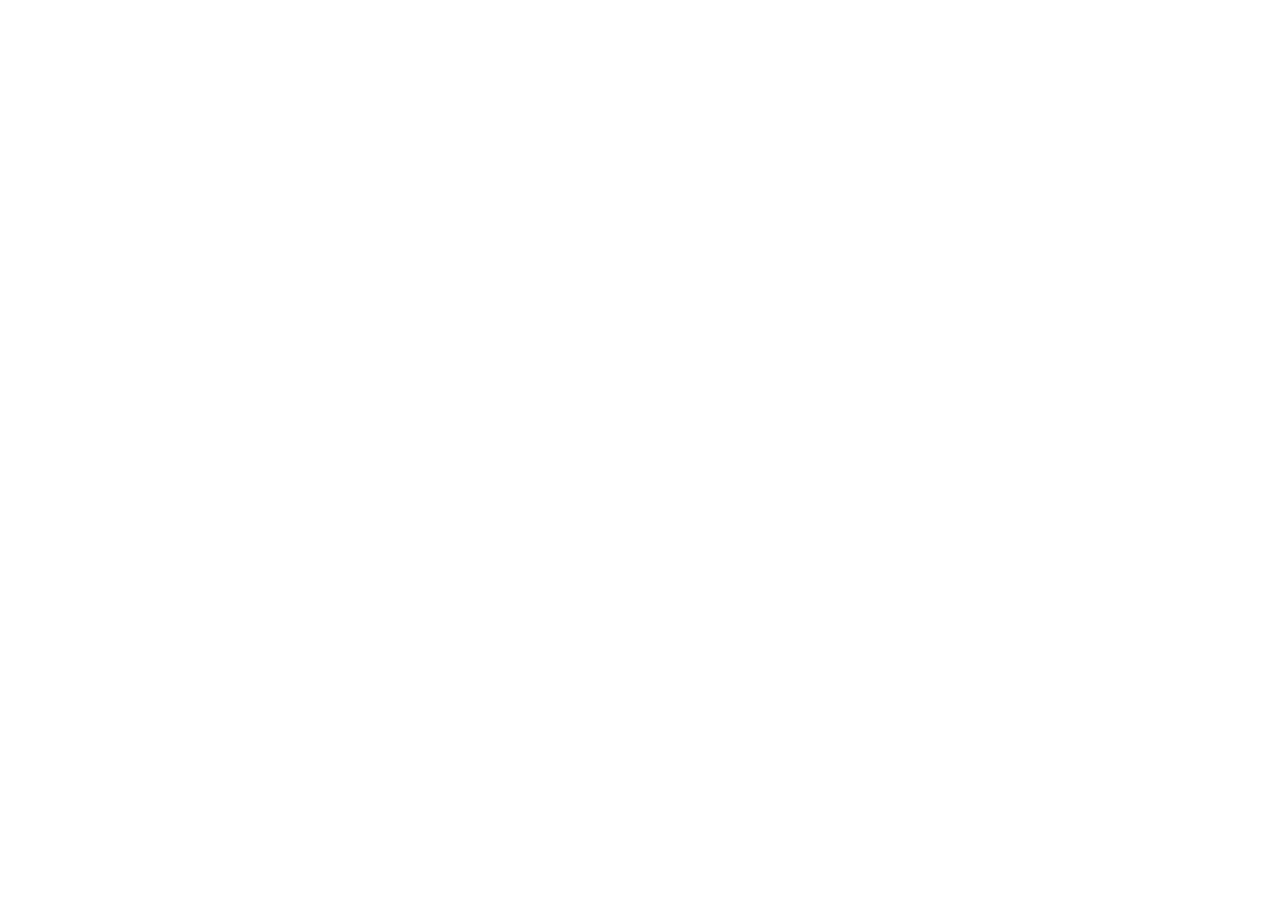
==== index.html @ b49c5dea "first commit" ====
<!DOCTYPE html>
<html>
<head>
  <!--
    If you are serving your web app in a path other than the root, change the
    href value below to reflect the base path you are serving from.

    The path provided below has to start and end with a slash "/" in order for
    it to work correctly.

    For more details:
    * https://developer.mozilla.org/en-US/docs/Web/HTML/Element/base

    This is a placeholder for base href that will be replaced by the value of
    the `--base-href` argument provided to `flutter build`.
  -->
  <base href="/">

  <meta charset="UTF-8">
  <meta content="IE=Edge" http-equiv="X-UA-Compatible">
  <meta name="description" content="A new Flutter project.">

  <!-- iOS meta tags & icons -->
  <meta name="mobile-web-app-capable" content="yes">
  <meta name="apple-mobile-web-app-status-bar-style" content="black">
  <meta name="apple-mobile-web-app-title" content="lucky_draw_app">
  <link rel="apple-touch-icon" href="icons/Icon-192.png">

  <!-- Favicon -->
  <link rel="icon" type="image/png" href="favicon.png"/>

  <title>lucky_draw_app</title>
  <link rel="manifest" href="manifest.json">
</head>
<body>
  <script src="flutter_bootstrap.js" async></script>
</body>
</html>
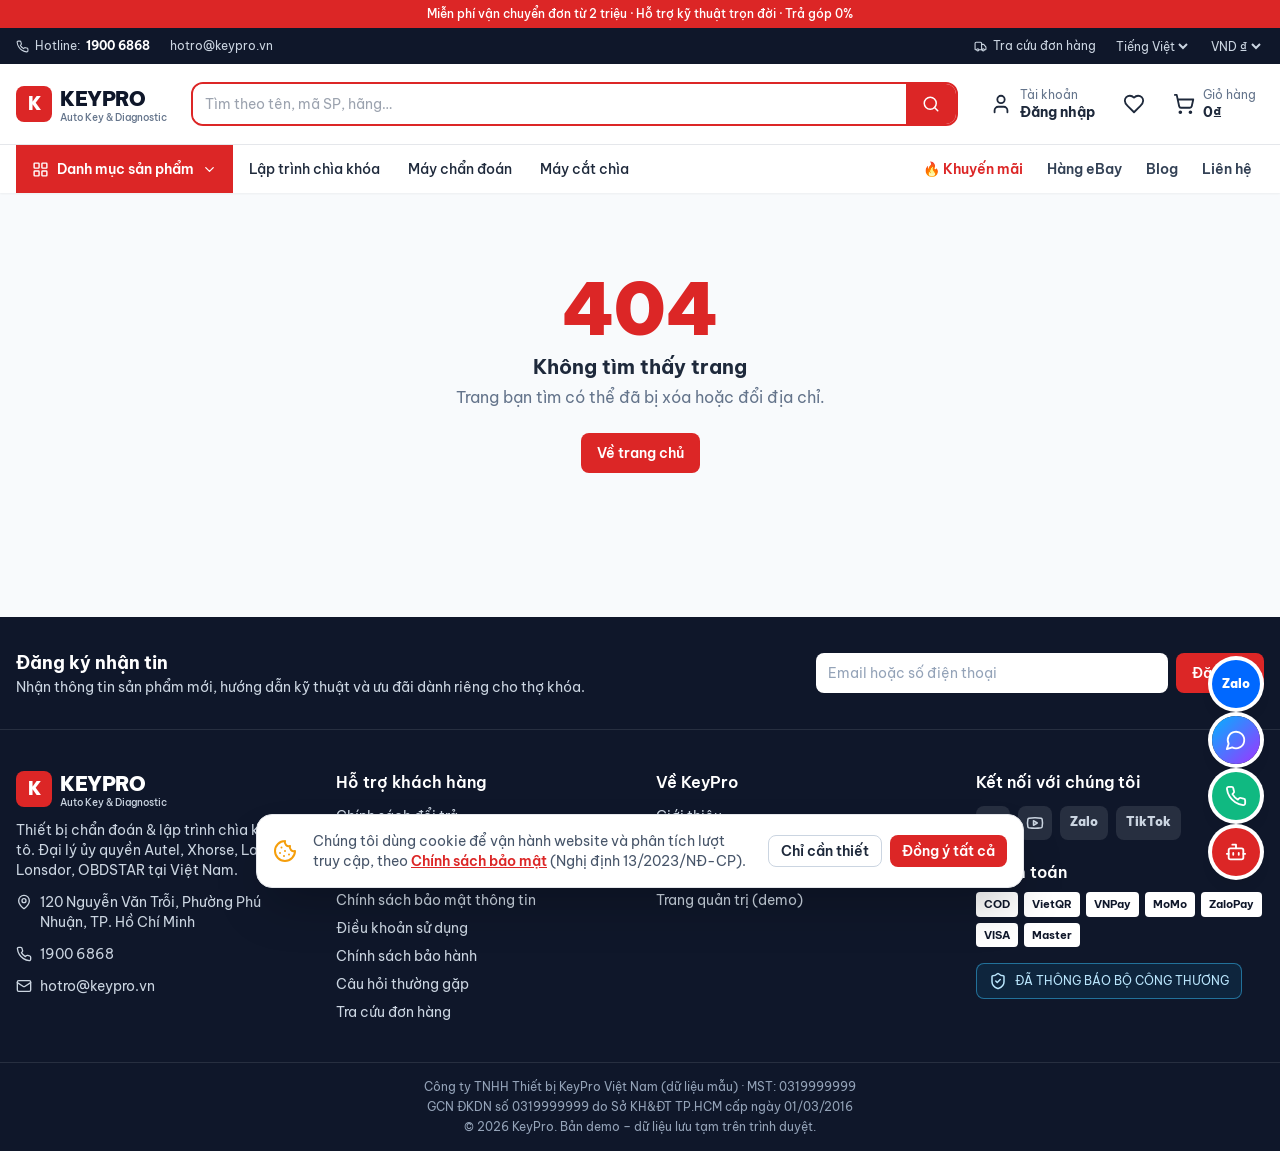
==== commit 76140902: "update web_banhang" ====
--- a/index.html
+++ b/index.html
@@ -1,38 +1,21 @@
-<!DOCTYPE html>
-<html>
-<head>
-  <!--
-    If you are serving your web app in a path other than the root, change the
-    href value below to reflect the base path you are serving from.
-
-    The path provided below has to start and end with a slash "/" in order for
-    it to work correctly.
-
-    For more details:
-    * https://developer.mozilla.org/en-US/docs/Web/HTML/Element/base
-
-    This is a placeholder for base href that will be replaced by the value of
-    the `--base-href` argument provided to `flutter build`.
-  -->
-  <base href="/">
-
-  <meta charset="UTF-8">
-  <meta content="IE=Edge" http-equiv="X-UA-Compatible">
-  <meta name="description" content="A new Flutter project.">
-
-  <!-- iOS meta tags & icons -->
-  <meta name="mobile-web-app-capable" content="yes">
-  <meta name="apple-mobile-web-app-status-bar-style" content="black">
-  <meta name="apple-mobile-web-app-title" content="lucky_draw_app">
-  <link rel="apple-touch-icon" href="icons/Icon-192.png">
-
-  <!-- Favicon -->
-  <link rel="icon" type="image/png" href="favicon.png"/>
-
-  <title>lucky_draw_app</title>
-  <link rel="manifest" href="manifest.json">
-</head>
-<body>
-  <script src="flutter_bootstrap.js" async></script>
-</body>
+<!doctype html>
+<html lang="vi">
+  <head>
+    <meta charset="UTF-8" />
+    <meta name="viewport" content="width=device-width, initial-scale=1.0" />
+    <meta name="description" content="Thiết bị chẩn đoán, lập trình chìa khóa và dụng cụ thợ khóa ô tô chính hãng." />
+    <title>KeyPro – Thiết bị chẩn đoán & lập trình chìa khóa ô tô</title>
+    <link rel="icon" href="data:image/svg+xml,<svg xmlns='http://www.w3.org/2000/svg' viewBox='0 0 32 32'><rect width='32' height='32' rx='7' fill='%23dc2626'/><text x='16' y='22' font-size='16' text-anchor='middle' fill='white' font-family='Arial' font-weight='700'>K</text></svg>" />
+    <link rel="preconnect" href="https://fonts.googleapis.com" />
+    <link rel="preconnect" href="https://fonts.gstatic.com" crossorigin />
+    <link href="https://fonts.googleapis.com/css2?family=Be+Vietnam+Pro:wght@400;500;600;700;800&display=swap" rel="stylesheet" />
+    <script type="module" crossorigin src="/assets/index-BRWxLtbM.js"></script>
+    <link rel="modulepreload" crossorigin href="/assets/react-DovCH_Hv.js">
+    <link rel="modulepreload" crossorigin href="/assets/icons-Br5PAmaJ.js">
+    <link rel="modulepreload" crossorigin href="/assets/charts-57QSIiyo.js">
+    <link rel="stylesheet" crossorigin href="/assets/index-vk_upAeg.css">
+  </head>
+  <body>
+    <div id="root"></div>
+  </body>
 </html>
--- a/assets/index-vk_upAeg.css
+++ b/assets/index-vk_upAeg.css
@@ -0,0 +1 @@
+*,:before,:after{--tw-border-spacing-x: 0;--tw-border-spacing-y: 0;--tw-translate-x: 0;--tw-translate-y: 0;--tw-rotate: 0;--tw-skew-x: 0;--tw-skew-y: 0;--tw-scale-x: 1;--tw-scale-y: 1;--tw-pan-x: ;--tw-pan-y: ;--tw-pinch-zoom: ;--tw-scroll-snap-strictness: proximity;--tw-gradient-from-position: ;--tw-gradient-via-position: ;--tw-gradient-to-position: ;--tw-ordinal: ;--tw-slashed-zero: ;--tw-numeric-figure: ;--tw-numeric-spacing: ;--tw-numeric-fraction: ;--tw-ring-inset: ;--tw-ring-offset-width: 0px;--tw-ring-offset-color: #fff;--tw-ring-color: rgb(59 130 246 / .5);--tw-ring-offset-shadow: 0 0 #0000;--tw-ring-shadow: 0 0 #0000;--tw-shadow: 0 0 #0000;--tw-shadow-colored: 0 0 #0000;--tw-blur: ;--tw-brightness: ;--tw-contrast: ;--tw-grayscale: ;--tw-hue-rotate: ;--tw-invert: ;--tw-saturate: ;--tw-sepia: ;--tw-drop-shadow: ;--tw-backdrop-blur: ;--tw-backdrop-brightness: ;--tw-backdrop-contrast: ;--tw-backdrop-grayscale: ;--tw-backdrop-hue-rotate: ;--tw-backdrop-invert: ;--tw-backdrop-opacity: ;--tw-backdrop-saturate: ;--tw-backdrop-sepia: ;--tw-contain-size: ;--tw-contain-layout: ;--tw-contain-paint: ;--tw-contain-style: }::backdrop{--tw-border-spacing-x: 0;--tw-border-spacing-y: 0;--tw-translate-x: 0;--tw-translate-y: 0;--tw-rotate: 0;--tw-skew-x: 0;--tw-skew-y: 0;--tw-scale-x: 1;--tw-scale-y: 1;--tw-pan-x: ;--tw-pan-y: ;--tw-pinch-zoom: ;--tw-scroll-snap-strictness: proximity;--tw-gradient-from-position: ;--tw-gradient-via-position: ;--tw-gradient-to-position: ;--tw-ordinal: ;--tw-slashed-zero: ;--tw-numeric-figure: ;--tw-numeric-spacing: ;--tw-numeric-fraction: ;--tw-ring-inset: ;--tw-ring-offset-width: 0px;--tw-ring-offset-color: #fff;--tw-ring-color: rgb(59 130 246 / .5);--tw-ring-offset-shadow: 0 0 #0000;--tw-ring-shadow: 0 0 #0000;--tw-shadow: 0 0 #0000;--tw-shadow-colored: 0 0 #0000;--tw-blur: ;--tw-brightness: ;--tw-contrast: ;--tw-grayscale: ;--tw-hue-rotate: ;--tw-invert: ;--tw-saturate: ;--tw-sepia: ;--tw-drop-shadow: ;--tw-backdrop-blur: ;--tw-backdrop-brightness: ;--tw-backdrop-contrast: ;--tw-backdrop-grayscale: ;--tw-backdrop-hue-rotate: ;--tw-backdrop-invert: ;--tw-backdrop-opacity: ;--tw-backdrop-saturate: ;--tw-backdrop-sepia: ;--tw-contain-size: ;--tw-contain-layout: ;--tw-contain-paint: ;--tw-contain-style: }*,:before,:after{box-sizing:border-box;border-width:0;border-style:solid;border-color:#e5e7eb}:before,:after{--tw-content: ""}html,:host{line-height:1.5;-webkit-text-size-adjust:100%;-moz-tab-size:4;-o-tab-size:4;tab-size:4;font-family:Be Vietnam Pro,system-ui,Segoe UI,Roboto,sans-serif;font-feature-settings:normal;font-variation-settings:normal;-webkit-tap-highlight-color:transparent}body{margin:0;line-height:inherit}hr{height:0;color:inherit;border-top-width:1px}abbr:where([title]){-webkit-text-decoration:underline dotted;text-decoration:underline dotted}h1,h2,h3,h4,h5,h6{font-size:inherit;font-weight:inherit}a{color:inherit;text-decoration:inherit}b,strong{font-weight:bolder}code,kbd,samp,pre{font-family:ui-monospace,SFMono-Regular,Menlo,Monaco,Consolas,Liberation Mono,Courier New,monospace;font-feature-settings:normal;font-variation-settings:normal;font-size:1em}small{font-size:80%}sub,sup{font-size:75%;line-height:0;position:relative;vertical-align:baseline}sub{bottom:-.25em}sup{top:-.5em}table{text-indent:0;border-color:inherit;border-collapse:collapse}button,input,optgroup,select,textarea{font-family:inherit;font-feature-settings:inherit;font-variation-settings:inherit;font-size:100%;font-weight:inherit;line-height:inherit;letter-spacing:inherit;color:inherit;margin:0;padding:0}button,select{text-transform:none}button,input:where([type=button]),input:where([type=reset]),input:where([type=submit]){-webkit-appearance:button;background-color:transparent;background-image:none}:-moz-focusring{outline:auto}:-moz-ui-invalid{box-shadow:none}progress{vertical-align:baseline}::-webkit-inner-spin-button,::-webkit-outer-spin-button{height:auto}[type=search]{-webkit-appearance:textfield;outline-offset:-2px}::-webkit-search-decoration{-webkit-appearance:none}::-webkit-file-upload-button{-webkit-appearance:button;font:inherit}summary{display:list-item}blockquote,dl,dd,h1,h2,h3,h4,h5,h6,hr,figure,p,pre{margin:0}fieldset{margin:0;padding:0}legend{padding:0}ol,ul,menu{list-style:none;margin:0;padding:0}dialog{padding:0}textarea{resize:vertical}input::-moz-placeholder,textarea::-moz-placeholder{opacity:1;color:#9ca3af}input::placeholder,textarea::placeholder{opacity:1;color:#9ca3af}button,[role=button]{cursor:pointer}:disabled{cursor:default}img,svg,video,canvas,audio,iframe,embed,object{display:block;vertical-align:middle}img,video{max-width:100%;height:auto}[hidden]:where(:not([hidden=until-found])){display:none}html{-webkit-tap-highlight-color:transparent}body{--tw-bg-opacity: 1;background-color:rgb(248 250 252 / var(--tw-bg-opacity, 1));font-family:Be Vietnam Pro,system-ui,Segoe UI,Roboto,sans-serif;--tw-text-opacity: 1;color:rgb(30 41 59 / var(--tw-text-opacity, 1));-webkit-font-smoothing:antialiased;-moz-osx-font-smoothing:grayscale}.container-x{margin-left:auto;margin-right:auto;width:100%;max-width:1280px;padding-left:1rem;padding-right:1rem}.prose-shop{font-size:15px;line-height:1.75rem;--tw-text-opacity: 1;color:rgb(51 65 85 / var(--tw-text-opacity, 1))}.prose-shop h2{margin-bottom:.5rem;margin-top:1.25rem;font-size:1.25rem;line-height:1.75rem;font-weight:700;--tw-text-opacity: 1;color:rgb(15 23 42 / var(--tw-text-opacity, 1))}.prose-shop h3{margin-bottom:.5rem;margin-top:1.25rem;font-size:1.125rem;line-height:1.75rem;font-weight:700;--tw-text-opacity: 1;color:rgb(15 23 42 / var(--tw-text-opacity, 1))}.prose-shop p{margin-bottom:.75rem}.prose-shop ul{margin-bottom:.75rem;list-style-type:disc;padding-left:1.5rem}.prose-shop ol{margin-bottom:.75rem;list-style-type:decimal;padding-left:1.5rem}.prose-shop li{margin-bottom:.25rem}.prose-shop details{margin-bottom:.5rem;border-radius:.5rem;border-width:1px;--tw-bg-opacity: 1;background-color:rgb(255 255 255 / var(--tw-bg-opacity, 1));padding:.75rem}.prose-shop summary{cursor:pointer;font-weight:600;--tw-text-opacity: 1;color:rgb(15 23 42 / var(--tw-text-opacity, 1))}.table-x{width:100%;font-size:.875rem;line-height:1.25rem}.table-x th{white-space:nowrap;border-bottom-width:1px;--tw-bg-opacity: 1;background-color:rgb(248 250 252 / var(--tw-bg-opacity, 1));padding:.625rem .75rem;text-align:left;font-size:.75rem;line-height:1rem;font-weight:600;text-transform:uppercase;letter-spacing:.025em;--tw-text-opacity: 1;color:rgb(100 116 139 / var(--tw-text-opacity, 1))}.table-x td{border-bottom-width:1px;--tw-border-opacity: 1;border-color:rgb(241 245 249 / var(--tw-border-opacity, 1));padding:.625rem .75rem;vertical-align:middle}.table-x tbody tr:hover td{background-color:#f8fafcb3}.pointer-events-none{pointer-events:none}.pointer-events-auto{pointer-events:auto}.visible{visibility:visible}.invisible{visibility:hidden}.static{position:static}.fixed{position:fixed}.absolute{position:absolute}.relative{position:relative}.sticky{position:sticky}.inset-0{top:0;right:0;bottom:0;left:0}.inset-x-0{left:0;right:0}.inset-x-3{left:.75rem;right:.75rem}.inset-y-0{top:0;bottom:0}.-left-\[7px\]{left:-7px}.-right-0\.5{right:-.125rem}.-right-2{right:-.5rem}.-right-4{right:-1rem}.-top-0\.5{top:-.125rem}.-top-2{top:-.5rem}.bottom-0{bottom:0}.bottom-14{bottom:3.5rem}.bottom-2{bottom:.5rem}.bottom-20{bottom:5rem}.bottom-3{bottom:.75rem}.bottom-4{bottom:1rem}.left-0{left:0}.left-0\.5{left:.125rem}.left-1{left:.25rem}.left-1\/2{left:50%}.left-2{left:.5rem}.left-3{left:.75rem}.left-\[18px\]{left:18px}.right-0{right:0}.right-0\.5{right:.125rem}.right-1\/2{right:50%}.right-2{right:.5rem}.right-3{right:.75rem}.right-\[28\%\]{right:28%}.top-0{top:0}.top-0\.5{top:.125rem}.top-1{top:.25rem}.top-1\/2{top:50%}.top-2{top:.5rem}.top-3{top:.75rem}.top-4{top:1rem}.top-40{top:10rem}.top-44{top:11rem}.top-5{top:1.25rem}.top-full{top:100%}.z-10{z-index:10}.z-20{z-index:20}.z-30{z-index:30}.z-40{z-index:40}.z-50{z-index:50}.z-\[100\]{z-index:100}.z-\[55\]{z-index:55}.z-\[60\]{z-index:60}.z-\[70\]{z-index:70}.z-\[75\]{z-index:75}.z-\[80\]{z-index:80}.-m-5{margin:-1.25rem}.-mx-1{margin-left:-.25rem;margin-right:-.25rem}.-mx-4{margin-left:-1rem;margin-right:-1rem}.mx-auto{margin-left:auto;margin-right:auto}.my-5{margin-top:1.25rem;margin-bottom:1.25rem}.-mb-px{margin-bottom:-1px}.-mt-4{margin-top:-1rem}.mb-1{margin-bottom:.25rem}.mb-2{margin-bottom:.5rem}.mb-3{margin-bottom:.75rem}.mb-4{margin-bottom:1rem}.mb-5{margin-bottom:1.25rem}.mb-6{margin-bottom:1.5rem}.ml-1{margin-left:.25rem}.ml-2{margin-left:.5rem}.ml-6{margin-left:1.5rem}.ml-auto{margin-left:auto}.mr-1{margin-right:.25rem}.mr-2{margin-right:.5rem}.mt-0\.5{margin-top:.125rem}.mt-1{margin-top:.25rem}.mt-1\.5{margin-top:.375rem}.mt-10{margin-top:2.5rem}.mt-16{margin-top:4rem}.mt-2{margin-top:.5rem}.mt-3{margin-top:.75rem}.mt-4{margin-top:1rem}.mt-5{margin-top:1.25rem}.mt-6{margin-top:1.5rem}.mt-8{margin-top:2rem}.mt-auto{margin-top:auto}.line-clamp-1{overflow:hidden;display:-webkit-box;-webkit-box-orient:vertical;-webkit-line-clamp:1}.line-clamp-2{overflow:hidden;display:-webkit-box;-webkit-box-orient:vertical;-webkit-line-clamp:2}.block{display:block}.inline-block{display:inline-block}.inline{display:inline}.flex{display:flex}.inline-flex{display:inline-flex}.table{display:table}.grid{display:grid}.hidden{display:none}.aspect-\[16\/9\]{aspect-ratio:16/9}.aspect-\[21\/9\]{aspect-ratio:21/9}.aspect-square{aspect-ratio:1 / 1}.aspect-video{aspect-ratio:16 / 9}.h-0\.5{height:.125rem}.h-1{height:.25rem}.h-1\.5{height:.375rem}.h-10{height:2.5rem}.h-11{height:2.75rem}.h-12{height:3rem}.h-14{height:3.5rem}.h-16{height:4rem}.h-2{height:.5rem}.h-20{height:5rem}.h-24{height:6rem}.h-28{height:7rem}.h-3{height:.75rem}.h-32{height:8rem}.h-4{height:1rem}.h-40{height:10rem}.h-44{height:11rem}.h-5{height:1.25rem}.h-56{height:14rem}.h-64{height:16rem}.h-7{height:1.75rem}.h-72{height:18rem}.h-8{height:2rem}.h-80{height:20rem}.h-9{height:2.25rem}.h-\[480px\]{height:480px}.h-auto{height:auto}.h-fit{height:-moz-fit-content;height:fit-content}.h-full{height:100%}.h-px{height:1px}.max-h-52{max-height:13rem}.max-h-64{max-height:16rem}.max-h-72{max-height:18rem}.max-h-96{max-height:24rem}.max-h-\[80vh\]{max-height:80vh}.max-h-\[92vh\]{max-height:92vh}.min-h-\[160px\]{min-height:160px}.min-h-\[2\.5rem\]{min-height:2.5rem}.min-h-\[200px\]{min-height:200px}.min-h-\[220px\]{min-height:220px}.min-h-\[260px\]{min-height:260px}.min-h-\[300px\]{min-height:300px}.min-h-\[320px\]{min-height:320px}.min-h-\[44px\]{min-height:44px}.min-h-\[60px\]{min-height:60px}.min-h-\[60vh\]{min-height:60vh}.min-h-\[70px\]{min-height:70px}.min-h-\[90px\]{min-height:90px}.min-h-screen{min-height:100vh}.w-1\/3{width:33.333333%}.w-10{width:2.5rem}.w-11{width:2.75rem}.w-12{width:3rem}.w-14{width:3.5rem}.w-16{width:4rem}.w-2{width:.5rem}.w-20{width:5rem}.w-24{width:6rem}.w-28{width:7rem}.w-3{width:.75rem}.w-32{width:8rem}.w-36{width:9rem}.w-4{width:1rem}.w-40{width:10rem}.w-44{width:11rem}.w-48{width:12rem}.w-5{width:1.25rem}.w-56{width:14rem}.w-6{width:1.5rem}.w-60{width:15rem}.w-64{width:16rem}.w-7{width:1.75rem}.w-8{width:2rem}.w-80{width:20rem}.w-9{width:2.25rem}.w-\[46\%\]{width:46%}.w-\[920px\]{width:920px}.w-\[min\(360px\,92vw\)\]{width:min(360px,92vw)}.w-\[min\(420px\,92vw\)\]{width:min(420px,92vw)}.w-auto{width:auto}.w-full{width:100%}.min-w-0{min-width:0px}.min-w-4{min-width:1rem}.min-w-5{min-width:1.25rem}.min-w-9{min-width:2.25rem}.min-w-\[140px\]{min-width:140px}.min-w-\[2\.2rem\]{min-width:2.2rem}.min-w-\[240px\]{min-width:240px}.min-w-\[760px\]{min-width:760px}.max-w-2xl{max-width:42rem}.max-w-3xl{max-width:48rem}.max-w-4xl{max-width:56rem}.max-w-5xl{max-width:64rem}.max-w-\[110px\]{max-width:110px}.max-w-\[220px\]{max-width:220px}.max-w-\[240px\]{max-width:240px}.max-w-\[260px\]{max-width:260px}.max-w-\[300px\]{max-width:300px}.max-w-\[340px\]{max-width:340px}.max-w-\[60\%\]{max-width:60%}.max-w-\[800px\]{max-width:800px}.max-w-\[85\%\]{max-width:85%}.max-w-\[95vw\]{max-width:95vw}.max-w-lg{max-width:32rem}.max-w-md{max-width:28rem}.max-w-sm{max-width:24rem}.max-w-xl{max-width:36rem}.max-w-xs{max-width:20rem}.flex-1{flex:1 1 0%}.shrink-0{flex-shrink:0}.border-collapse{border-collapse:collapse}.-translate-x-1\/2{--tw-translate-x: -50%;transform:translate(var(--tw-translate-x),var(--tw-translate-y)) rotate(var(--tw-rotate)) skew(var(--tw-skew-x)) skewY(var(--tw-skew-y)) scaleX(var(--tw-scale-x)) scaleY(var(--tw-scale-y))}.-translate-x-full{--tw-translate-x: -100%;transform:translate(var(--tw-translate-x),var(--tw-translate-y)) rotate(var(--tw-rotate)) skew(var(--tw-skew-x)) skewY(var(--tw-skew-y)) scaleX(var(--tw-scale-x)) scaleY(var(--tw-scale-y))}.-translate-y-1\/2{--tw-translate-y: -50%;transform:translate(var(--tw-translate-x),var(--tw-translate-y)) rotate(var(--tw-rotate)) skew(var(--tw-skew-x)) skewY(var(--tw-skew-y)) scaleX(var(--tw-scale-x)) scaleY(var(--tw-scale-y))}.translate-x-0{--tw-translate-x: 0px;transform:translate(var(--tw-translate-x),var(--tw-translate-y)) rotate(var(--tw-rotate)) skew(var(--tw-skew-x)) skewY(var(--tw-skew-y)) scaleX(var(--tw-scale-x)) scaleY(var(--tw-scale-y))}.translate-x-full{--tw-translate-x: 100%;transform:translate(var(--tw-translate-x),var(--tw-translate-y)) rotate(var(--tw-rotate)) skew(var(--tw-skew-x)) skewY(var(--tw-skew-y)) scaleX(var(--tw-scale-x)) scaleY(var(--tw-scale-y))}.transform{transform:translate(var(--tw-translate-x),var(--tw-translate-y)) rotate(var(--tw-rotate)) skew(var(--tw-skew-x)) skewY(var(--tw-skew-y)) scaleX(var(--tw-scale-x)) scaleY(var(--tw-scale-y))}.animate-\[fadeIn_\.5s_ease\]{animation:fadeIn .5s ease}@keyframes pulse{50%{opacity:.5}}.animate-pulse{animation:pulse 2s cubic-bezier(.4,0,.6,1) infinite}@keyframes spin{to{transform:rotate(360deg)}}.animate-spin{animation:spin 1s linear infinite}.cursor-grab{cursor:grab}.cursor-pointer{cursor:pointer}.cursor-zoom-in{cursor:zoom-in}.snap-x{scroll-snap-type:x var(--tw-scroll-snap-strictness)}.snap-start{scroll-snap-align:start}.list-disc{list-style-type:disc}.grid-cols-2{grid-template-columns:repeat(2,minmax(0,1fr))}.grid-cols-3{grid-template-columns:repeat(3,minmax(0,1fr))}.grid-cols-4{grid-template-columns:repeat(4,minmax(0,1fr))}.flex-row{flex-direction:row}.flex-col{flex-direction:column}.flex-col-reverse{flex-direction:column-reverse}.flex-wrap{flex-wrap:wrap}.items-start{align-items:flex-start}.items-end{align-items:flex-end}.items-center{align-items:center}.items-baseline{align-items:baseline}.justify-end{justify-content:flex-end}.justify-center{justify-content:center}.justify-between{justify-content:space-between}.gap-0\.5{gap:.125rem}.gap-1{gap:.25rem}.gap-1\.5{gap:.375rem}.gap-16{gap:4rem}.gap-2{gap:.5rem}.gap-3{gap:.75rem}.gap-4{gap:1rem}.gap-5{gap:1.25rem}.gap-6{gap:1.5rem}.gap-8{gap:2rem}.gap-x-10{-moz-column-gap:2.5rem;column-gap:2.5rem}.gap-x-2{-moz-column-gap:.5rem;column-gap:.5rem}.gap-x-3{-moz-column-gap:.75rem;column-gap:.75rem}.gap-y-1{row-gap:.25rem}.gap-y-8{row-gap:2rem}.space-y-1>:not([hidden])~:not([hidden]){--tw-space-y-reverse: 0;margin-top:calc(.25rem * calc(1 - var(--tw-space-y-reverse)));margin-bottom:calc(.25rem * var(--tw-space-y-reverse))}.space-y-1\.5>:not([hidden])~:not([hidden]){--tw-space-y-reverse: 0;margin-top:calc(.375rem * calc(1 - var(--tw-space-y-reverse)));margin-bottom:calc(.375rem * var(--tw-space-y-reverse))}.space-y-2>:not([hidden])~:not([hidden]){--tw-space-y-reverse: 0;margin-top:calc(.5rem * calc(1 - var(--tw-space-y-reverse)));margin-bottom:calc(.5rem * var(--tw-space-y-reverse))}.space-y-2\.5>:not([hidden])~:not([hidden]){--tw-space-y-reverse: 0;margin-top:calc(.625rem * calc(1 - var(--tw-space-y-reverse)));margin-bottom:calc(.625rem * var(--tw-space-y-reverse))}.space-y-3>:not([hidden])~:not([hidden]){--tw-space-y-reverse: 0;margin-top:calc(.75rem * calc(1 - var(--tw-space-y-reverse)));margin-bottom:calc(.75rem * var(--tw-space-y-reverse))}.space-y-4>:not([hidden])~:not([hidden]){--tw-space-y-reverse: 0;margin-top:calc(1rem * calc(1 - var(--tw-space-y-reverse)));margin-bottom:calc(1rem * var(--tw-space-y-reverse))}.space-y-5>:not([hidden])~:not([hidden]){--tw-space-y-reverse: 0;margin-top:calc(1.25rem * calc(1 - var(--tw-space-y-reverse)));margin-bottom:calc(1.25rem * var(--tw-space-y-reverse))}.divide-y>:not([hidden])~:not([hidden]){--tw-divide-y-reverse: 0;border-top-width:calc(1px * calc(1 - var(--tw-divide-y-reverse)));border-bottom-width:calc(1px * var(--tw-divide-y-reverse))}.self-start{align-self:flex-start}.overflow-auto{overflow:auto}.overflow-hidden{overflow:hidden}.overflow-x-auto{overflow-x:auto}.overflow-y-auto{overflow-y:auto}.truncate{overflow:hidden;text-overflow:ellipsis;white-space:nowrap}.whitespace-nowrap{white-space:nowrap}.break-words{overflow-wrap:break-word}.rounded{border-radius:.25rem}.rounded-2xl{border-radius:1rem}.rounded-full{border-radius:9999px}.rounded-lg{border-radius:.5rem}.rounded-md{border-radius:.375rem}.rounded-xl{border-radius:.75rem}.rounded-b-xl{border-bottom-right-radius:.75rem;border-bottom-left-radius:.75rem}.rounded-t-2xl{border-top-left-radius:1rem;border-top-right-radius:1rem}.border{border-width:1px}.border-0{border-width:0px}.border-2{border-width:2px}.border-x{border-left-width:1px;border-right-width:1px}.border-y{border-top-width:1px;border-bottom-width:1px}.border-b{border-bottom-width:1px}.border-b-2{border-bottom-width:2px}.border-l-2{border-left-width:2px}.border-r{border-right-width:1px}.border-t{border-top-width:1px}.border-dashed{border-style:dashed}.border-amber-200{--tw-border-opacity: 1;border-color:rgb(253 230 138 / var(--tw-border-opacity, 1))}.border-blue-500{--tw-border-opacity: 1;border-color:rgb(59 130 246 / var(--tw-border-opacity, 1))}.border-brand{--tw-border-opacity: 1;border-color:rgb(var(--brand) / var(--tw-border-opacity, 1))}.border-cyan-200{--tw-border-opacity: 1;border-color:rgb(165 243 252 / var(--tw-border-opacity, 1))}.border-sky-200{--tw-border-opacity: 1;border-color:rgb(186 230 253 / var(--tw-border-opacity, 1))}.border-sky-400\/50{border-color:#38bdf880}.border-slate-100{--tw-border-opacity: 1;border-color:rgb(241 245 249 / var(--tw-border-opacity, 1))}.border-slate-200{--tw-border-opacity: 1;border-color:rgb(226 232 240 / var(--tw-border-opacity, 1))}.border-slate-300{--tw-border-opacity: 1;border-color:rgb(203 213 225 / var(--tw-border-opacity, 1))}.border-transparent{border-color:transparent}.border-white{--tw-border-opacity: 1;border-color:rgb(255 255 255 / var(--tw-border-opacity, 1))}.border-white\/10{border-color:#ffffff1a}.bg-\[\#0068ff\]{--tw-bg-opacity: 1;background-color:rgb(0 104 255 / var(--tw-bg-opacity, 1))}.bg-\[\#2a78d6\]{--tw-bg-opacity: 1;background-color:rgb(42 120 214 / var(--tw-bg-opacity, 1))}.bg-amber-100{--tw-bg-opacity: 1;background-color:rgb(254 243 199 / var(--tw-bg-opacity, 1))}.bg-amber-400{--tw-bg-opacity: 1;background-color:rgb(251 191 36 / var(--tw-bg-opacity, 1))}.bg-amber-50{--tw-bg-opacity: 1;background-color:rgb(255 251 235 / var(--tw-bg-opacity, 1))}.bg-black{--tw-bg-opacity: 1;background-color:rgb(0 0 0 / var(--tw-bg-opacity, 1))}.bg-black\/50{background-color:#00000080}.bg-blue-100{--tw-bg-opacity: 1;background-color:rgb(219 234 254 / var(--tw-bg-opacity, 1))}.bg-blue-50{--tw-bg-opacity: 1;background-color:rgb(239 246 255 / var(--tw-bg-opacity, 1))}.bg-blue-50\/60{background-color:#eff6ff99}.bg-brand{--tw-bg-opacity: 1;background-color:rgb(var(--brand) / var(--tw-bg-opacity, 1))}.bg-brand-soft{background-color:rgb(var(--brand) / .08)}.bg-cyan-100{--tw-bg-opacity: 1;background-color:rgb(207 250 254 / var(--tw-bg-opacity, 1))}.bg-cyan-50{--tw-bg-opacity: 1;background-color:rgb(236 254 255 / var(--tw-bg-opacity, 1))}.bg-emerald-100{--tw-bg-opacity: 1;background-color:rgb(209 250 229 / var(--tw-bg-opacity, 1))}.bg-emerald-50{--tw-bg-opacity: 1;background-color:rgb(236 253 245 / var(--tw-bg-opacity, 1))}.bg-emerald-500{--tw-bg-opacity: 1;background-color:rgb(16 185 129 / var(--tw-bg-opacity, 1))}.bg-emerald-600{--tw-bg-opacity: 1;background-color:rgb(5 150 105 / var(--tw-bg-opacity, 1))}.bg-indigo-100{--tw-bg-opacity: 1;background-color:rgb(224 231 255 / var(--tw-bg-opacity, 1))}.bg-ink{--tw-bg-opacity: 1;background-color:rgb(15 23 42 / var(--tw-bg-opacity, 1))}.bg-rose-100{--tw-bg-opacity: 1;background-color:rgb(255 228 230 / var(--tw-bg-opacity, 1))}.bg-rose-600{--tw-bg-opacity: 1;background-color:rgb(225 29 72 / var(--tw-bg-opacity, 1))}.bg-sky-100{--tw-bg-opacity: 1;background-color:rgb(224 242 254 / var(--tw-bg-opacity, 1))}.bg-sky-50{--tw-bg-opacity: 1;background-color:rgb(240 249 255 / var(--tw-bg-opacity, 1))}.bg-sky-500\/10{background-color:#0ea5e91a}.bg-sky-600{--tw-bg-opacity: 1;background-color:rgb(2 132 199 / var(--tw-bg-opacity, 1))}.bg-slate-100{--tw-bg-opacity: 1;background-color:rgb(241 245 249 / var(--tw-bg-opacity, 1))}.bg-slate-200{--tw-bg-opacity: 1;background-color:rgb(226 232 240 / var(--tw-bg-opacity, 1))}.bg-slate-300{--tw-bg-opacity: 1;background-color:rgb(203 213 225 / var(--tw-bg-opacity, 1))}.bg-slate-50{--tw-bg-opacity: 1;background-color:rgb(248 250 252 / var(--tw-bg-opacity, 1))}.bg-slate-700{--tw-bg-opacity: 1;background-color:rgb(51 65 85 / var(--tw-bg-opacity, 1))}.bg-slate-800{--tw-bg-opacity: 1;background-color:rgb(30 41 59 / var(--tw-bg-opacity, 1))}.bg-slate-900\/50{background-color:#0f172a80}.bg-slate-900\/60{background-color:#0f172a99}.bg-slate-900\/70{background-color:#0f172ab3}.bg-stone-200{--tw-bg-opacity: 1;background-color:rgb(231 229 228 / var(--tw-bg-opacity, 1))}.bg-transparent{background-color:transparent}.bg-violet-100{--tw-bg-opacity: 1;background-color:rgb(237 233 254 / var(--tw-bg-opacity, 1))}.bg-violet-50{--tw-bg-opacity: 1;background-color:rgb(245 243 255 / var(--tw-bg-opacity, 1))}.bg-white{--tw-bg-opacity: 1;background-color:rgb(255 255 255 / var(--tw-bg-opacity, 1))}.bg-white\/10{background-color:#ffffff1a}.bg-white\/15{background-color:#ffffff26}.bg-white\/20{background-color:#fff3}.bg-white\/40{background-color:#fff6}.bg-white\/80{background-color:#fffc}.bg-white\/90{background-color:#ffffffe6}.bg-zinc-200{--tw-bg-opacity: 1;background-color:rgb(228 228 231 / var(--tw-bg-opacity, 1))}.bg-gradient-to-br{background-image:linear-gradient(to bottom right,var(--tw-gradient-stops))}.bg-gradient-to-r{background-image:linear-gradient(to right,var(--tw-gradient-stops))}.from-\[\#00b2ff\]{--tw-gradient-from: #00b2ff var(--tw-gradient-from-position);--tw-gradient-to: rgb(0 178 255 / 0) var(--tw-gradient-to-position);--tw-gradient-stops: var(--tw-gradient-from), var(--tw-gradient-to)}.from-brand{--tw-gradient-from: rgb(var(--brand) / 1) var(--tw-gradient-from-position);--tw-gradient-to: rgb(var(--brand) / 0) var(--tw-gradient-to-position);--tw-gradient-stops: var(--tw-gradient-from), var(--tw-gradient-to)}.from-ink{--tw-gradient-from: #0f172a var(--tw-gradient-from-position);--tw-gradient-to: rgb(15 23 42 / 0) var(--tw-gradient-to-position);--tw-gradient-stops: var(--tw-gradient-from), var(--tw-gradient-to)}.via-slate-800{--tw-gradient-to: rgb(30 41 59 / 0) var(--tw-gradient-to-position);--tw-gradient-stops: var(--tw-gradient-from), #1e293b var(--tw-gradient-via-position), var(--tw-gradient-to)}.to-\[\#a033ff\]{--tw-gradient-to: #a033ff var(--tw-gradient-to-position)}.to-brand{--tw-gradient-to: rgb(var(--brand) / 1) var(--tw-gradient-to-position)}.to-brand-dark{--tw-gradient-to: rgb(var(--brand-dark) / 1) var(--tw-gradient-to-position)}.to-orange-500{--tw-gradient-to: #f97316 var(--tw-gradient-to-position)}.to-slate-700{--tw-gradient-to: #334155 var(--tw-gradient-to-position)}.fill-amber-400{fill:#fbbf24}.fill-brand{fill:rgb(var(--brand) / 1)}.fill-slate-200{fill:#e2e8f0}.fill-yellow-300{fill:#fde047}.object-cover{-o-object-fit:cover;object-fit:cover}.p-0{padding:0}.p-1{padding:.25rem}.p-1\.5{padding:.375rem}.p-10{padding:2.5rem}.p-16{padding:4rem}.p-2{padding:.5rem}.p-2\.5{padding:.625rem}.p-24{padding:6rem}.p-3{padding:.75rem}.p-32{padding:8rem}.p-4{padding:1rem}.p-5{padding:1.25rem}.p-6{padding:1.5rem}.p-8{padding:2rem}.px-1{padding-left:.25rem;padding-right:.25rem}.px-1\.5{padding-left:.375rem;padding-right:.375rem}.px-2{padding-left:.5rem;padding-right:.5rem}.px-2\.5{padding-left:.625rem;padding-right:.625rem}.px-3{padding-left:.75rem;padding-right:.75rem}.px-4{padding-left:1rem;padding-right:1rem}.px-5{padding-left:1.25rem;padding-right:1.25rem}.px-6{padding-left:1.5rem;padding-right:1.5rem}.px-8{padding-left:2rem;padding-right:2rem}.py-0\.5{padding-top:.125rem;padding-bottom:.125rem}.py-1{padding-top:.25rem;padding-bottom:.25rem}.py-1\.5{padding-top:.375rem;padding-bottom:.375rem}.py-10{padding-top:2.5rem;padding-bottom:2.5rem}.py-12{padding-top:3rem;padding-bottom:3rem}.py-16{padding-top:4rem;padding-bottom:4rem}.py-2{padding-top:.5rem;padding-bottom:.5rem}.py-2\.5{padding-top:.625rem;padding-bottom:.625rem}.py-20{padding-top:5rem;padding-bottom:5rem}.py-24{padding-top:6rem;padding-bottom:6rem}.py-3{padding-top:.75rem;padding-bottom:.75rem}.py-4{padding-top:1rem;padding-bottom:1rem}.py-6{padding-top:1.5rem;padding-bottom:1.5rem}.py-8{padding-top:2rem;padding-bottom:2rem}.pb-1{padding-bottom:.25rem}.pb-10{padding-bottom:2.5rem}.pb-14{padding-bottom:3.5rem}.pb-2{padding-bottom:.5rem}.pb-3{padding-bottom:.75rem}.pb-4{padding-bottom:1rem}.pl-1{padding-left:.25rem}.pl-12{padding-left:3rem}.pl-3{padding-left:.75rem}.pl-4{padding-left:1rem}.pl-5{padding-left:1.25rem}.pl-9{padding-left:2.25rem}.pr-1{padding-right:.25rem}.pr-2{padding-right:.5rem}.pr-3{padding-right:.75rem}.pr-8{padding-right:2rem}.pt-1{padding-top:.25rem}.pt-2{padding-top:.5rem}.pt-3{padding-top:.75rem}.pt-4{padding-top:1rem}.pt-5{padding-top:1.25rem}.text-left{text-align:left}.text-center{text-align:center}.text-right{text-align:right}.font-mono{font-family:ui-monospace,SFMono-Regular,Menlo,Monaco,Consolas,Liberation Mono,Courier New,monospace}.text-2xl{font-size:1.5rem;line-height:2rem}.text-3xl{font-size:1.875rem;line-height:2.25rem}.text-4xl{font-size:2.25rem;line-height:2.5rem}.text-7xl{font-size:4.5rem;line-height:1}.text-\[10px\]{font-size:10px}.text-\[11px\]{font-size:11px}.text-base{font-size:1rem;line-height:1.5rem}.text-lg{font-size:1.125rem;line-height:1.75rem}.text-sm{font-size:.875rem;line-height:1.25rem}.text-xl{font-size:1.25rem;line-height:1.75rem}.text-xs{font-size:.75rem;line-height:1rem}.font-black{font-weight:900}.font-bold{font-weight:700}.font-medium{font-weight:500}.font-normal{font-weight:400}.font-semibold{font-weight:600}.uppercase{text-transform:uppercase}.italic{font-style:italic}.leading-5{line-height:1.25rem}.leading-none{line-height:1}.leading-tight{line-height:1.25}.tracking-tight{letter-spacing:-.025em}.tracking-wide{letter-spacing:.025em}.tracking-wider{letter-spacing:.05em}.text-\[\#006621\]{--tw-text-opacity: 1;color:rgb(0 102 33 / var(--tw-text-opacity, 1))}.text-\[\#0068ff\]{--tw-text-opacity: 1;color:rgb(0 104 255 / var(--tw-text-opacity, 1))}.text-\[\#1877f2\]{--tw-text-opacity: 1;color:rgb(24 119 242 / var(--tw-text-opacity, 1))}.text-\[\#1a0dab\]{--tw-text-opacity: 1;color:rgb(26 13 171 / var(--tw-text-opacity, 1))}.text-\[\#ea4335\]{--tw-text-opacity: 1;color:rgb(234 67 53 / var(--tw-text-opacity, 1))}.text-amber-400{--tw-text-opacity: 1;color:rgb(251 191 36 / var(--tw-text-opacity, 1))}.text-amber-500{--tw-text-opacity: 1;color:rgb(245 158 11 / var(--tw-text-opacity, 1))}.text-amber-600{--tw-text-opacity: 1;color:rgb(217 119 6 / var(--tw-text-opacity, 1))}.text-amber-700{--tw-text-opacity: 1;color:rgb(180 83 9 / var(--tw-text-opacity, 1))}.text-amber-800{--tw-text-opacity: 1;color:rgb(146 64 14 / var(--tw-text-opacity, 1))}.text-amber-900{--tw-text-opacity: 1;color:rgb(120 53 15 / var(--tw-text-opacity, 1))}.text-blue-700{--tw-text-opacity: 1;color:rgb(29 78 216 / var(--tw-text-opacity, 1))}.text-brand{--tw-text-opacity: 1;color:rgb(var(--brand) / var(--tw-text-opacity, 1))}.text-cyan-800{--tw-text-opacity: 1;color:rgb(21 94 117 / var(--tw-text-opacity, 1))}.text-emerald-300{--tw-text-opacity: 1;color:rgb(110 231 183 / var(--tw-text-opacity, 1))}.text-emerald-400{--tw-text-opacity: 1;color:rgb(52 211 153 / var(--tw-text-opacity, 1))}.text-emerald-500{--tw-text-opacity: 1;color:rgb(16 185 129 / var(--tw-text-opacity, 1))}.text-emerald-600{--tw-text-opacity: 1;color:rgb(5 150 105 / var(--tw-text-opacity, 1))}.text-emerald-700{--tw-text-opacity: 1;color:rgb(4 120 87 / var(--tw-text-opacity, 1))}.text-emerald-800{--tw-text-opacity: 1;color:rgb(6 95 70 / var(--tw-text-opacity, 1))}.text-indigo-700{--tw-text-opacity: 1;color:rgb(67 56 202 / var(--tw-text-opacity, 1))}.text-ink{--tw-text-opacity: 1;color:rgb(15 23 42 / var(--tw-text-opacity, 1))}.text-orange-600{--tw-text-opacity: 1;color:rgb(234 88 12 / var(--tw-text-opacity, 1))}.text-rose-400{--tw-text-opacity: 1;color:rgb(251 113 133 / var(--tw-text-opacity, 1))}.text-rose-600{--tw-text-opacity: 1;color:rgb(225 29 72 / var(--tw-text-opacity, 1))}.text-rose-700{--tw-text-opacity: 1;color:rgb(190 18 60 / var(--tw-text-opacity, 1))}.text-sky-200{--tw-text-opacity: 1;color:rgb(186 230 253 / var(--tw-text-opacity, 1))}.text-sky-400{--tw-text-opacity: 1;color:rgb(56 189 248 / var(--tw-text-opacity, 1))}.text-sky-600{--tw-text-opacity: 1;color:rgb(2 132 199 / var(--tw-text-opacity, 1))}.text-sky-700{--tw-text-opacity: 1;color:rgb(3 105 161 / var(--tw-text-opacity, 1))}.text-sky-800{--tw-text-opacity: 1;color:rgb(7 89 133 / var(--tw-text-opacity, 1))}.text-slate-200{--tw-text-opacity: 1;color:rgb(226 232 240 / var(--tw-text-opacity, 1))}.text-slate-300{--tw-text-opacity: 1;color:rgb(203 213 225 / var(--tw-text-opacity, 1))}.text-slate-400{--tw-text-opacity: 1;color:rgb(148 163 184 / var(--tw-text-opacity, 1))}.text-slate-500{--tw-text-opacity: 1;color:rgb(100 116 139 / var(--tw-text-opacity, 1))}.text-slate-600{--tw-text-opacity: 1;color:rgb(71 85 105 / var(--tw-text-opacity, 1))}.text-slate-700{--tw-text-opacity: 1;color:rgb(51 65 85 / var(--tw-text-opacity, 1))}.text-slate-800{--tw-text-opacity: 1;color:rgb(30 41 59 / var(--tw-text-opacity, 1))}.text-slate-900{--tw-text-opacity: 1;color:rgb(15 23 42 / var(--tw-text-opacity, 1))}.text-stone-600{--tw-text-opacity: 1;color:rgb(87 83 78 / var(--tw-text-opacity, 1))}.text-violet-600{--tw-text-opacity: 1;color:rgb(124 58 237 / var(--tw-text-opacity, 1))}.text-violet-700{--tw-text-opacity: 1;color:rgb(109 40 217 / var(--tw-text-opacity, 1))}.text-violet-800{--tw-text-opacity: 1;color:rgb(91 33 182 / var(--tw-text-opacity, 1))}.text-white{--tw-text-opacity: 1;color:rgb(255 255 255 / var(--tw-text-opacity, 1))}.text-white\/80{color:#fffc}.text-yellow-300{--tw-text-opacity: 1;color:rgb(253 224 71 / var(--tw-text-opacity, 1))}.text-zinc-700{--tw-text-opacity: 1;color:rgb(63 63 70 / var(--tw-text-opacity, 1))}.underline{text-decoration-line:underline}.line-through{text-decoration-line:line-through}.accent-\[rgb\(var\(--brand\)\)\]{accent-color:rgb(var(--brand))}.opacity-0{opacity:0}.opacity-100{opacity:1}.opacity-40{opacity:.4}.opacity-50{opacity:.5}.opacity-90{opacity:.9}.shadow{--tw-shadow: 0 1px 3px 0 rgb(0 0 0 / .1), 0 1px 2px -1px rgb(0 0 0 / .1);--tw-shadow-colored: 0 1px 3px 0 var(--tw-shadow-color), 0 1px 2px -1px var(--tw-shadow-color);box-shadow:var(--tw-ring-offset-shadow, 0 0 #0000),var(--tw-ring-shadow, 0 0 #0000),var(--tw-shadow)}.shadow-2xl{--tw-shadow: 0 25px 50px -12px rgb(0 0 0 / .25);--tw-shadow-colored: 0 25px 50px -12px var(--tw-shadow-color);box-shadow:var(--tw-ring-offset-shadow, 0 0 #0000),var(--tw-ring-shadow, 0 0 #0000),var(--tw-shadow)}.shadow-lg{--tw-shadow: 0 10px 15px -3px rgb(0 0 0 / .1), 0 4px 6px -4px rgb(0 0 0 / .1);--tw-shadow-colored: 0 10px 15px -3px var(--tw-shadow-color), 0 4px 6px -4px var(--tw-shadow-color);box-shadow:var(--tw-ring-offset-shadow, 0 0 #0000),var(--tw-ring-shadow, 0 0 #0000),var(--tw-shadow)}.shadow-sm{--tw-shadow: 0 1px 2px 0 rgb(0 0 0 / .05);--tw-shadow-colored: 0 1px 2px 0 var(--tw-shadow-color);box-shadow:var(--tw-ring-offset-shadow, 0 0 #0000),var(--tw-ring-shadow, 0 0 #0000),var(--tw-shadow)}.shadow-xl{--tw-shadow: 0 20px 25px -5px rgb(0 0 0 / .1), 0 8px 10px -6px rgb(0 0 0 / .1);--tw-shadow-colored: 0 20px 25px -5px var(--tw-shadow-color), 0 8px 10px -6px var(--tw-shadow-color);box-shadow:var(--tw-ring-offset-shadow, 0 0 #0000),var(--tw-ring-shadow, 0 0 #0000),var(--tw-shadow)}.outline-none{outline:2px solid transparent;outline-offset:2px}.outline{outline-style:solid}.ring-4{--tw-ring-offset-shadow: var(--tw-ring-inset) 0 0 0 var(--tw-ring-offset-width) var(--tw-ring-offset-color);--tw-ring-shadow: var(--tw-ring-inset) 0 0 0 calc(4px + var(--tw-ring-offset-width)) var(--tw-ring-color);box-shadow:var(--tw-ring-offset-shadow),var(--tw-ring-shadow),var(--tw-shadow, 0 0 #0000)}.ring-white{--tw-ring-opacity: 1;--tw-ring-color: rgb(255 255 255 / var(--tw-ring-opacity, 1))}.filter{filter:var(--tw-blur) var(--tw-brightness) var(--tw-contrast) var(--tw-grayscale) var(--tw-hue-rotate) var(--tw-invert) var(--tw-saturate) var(--tw-sepia) var(--tw-drop-shadow)}.backdrop-blur{--tw-backdrop-blur: blur(8px);-webkit-backdrop-filter:var(--tw-backdrop-blur) var(--tw-backdrop-brightness) var(--tw-backdrop-contrast) var(--tw-backdrop-grayscale) var(--tw-backdrop-hue-rotate) var(--tw-backdrop-invert) var(--tw-backdrop-opacity) var(--tw-backdrop-saturate) var(--tw-backdrop-sepia);backdrop-filter:var(--tw-backdrop-blur) var(--tw-backdrop-brightness) var(--tw-backdrop-contrast) var(--tw-backdrop-grayscale) var(--tw-backdrop-hue-rotate) var(--tw-backdrop-invert) var(--tw-backdrop-opacity) var(--tw-backdrop-saturate) var(--tw-backdrop-sepia)}.transition{transition-property:color,background-color,border-color,text-decoration-color,fill,stroke,opacity,box-shadow,transform,filter,backdrop-filter;transition-timing-function:cubic-bezier(.4,0,.2,1);transition-duration:.15s}.transition-all{transition-property:all;transition-timing-function:cubic-bezier(.4,0,.2,1);transition-duration:.15s}.transition-opacity{transition-property:opacity;transition-timing-function:cubic-bezier(.4,0,.2,1);transition-duration:.15s}.transition-transform{transition-property:transform;transition-timing-function:cubic-bezier(.4,0,.2,1);transition-duration:.15s}.duration-100{transition-duration:.1s}.duration-300{transition-duration:.3s}:root{--brand: 220 38 38;--brand-dark: 185 28 28}.no-scrollbar::-webkit-scrollbar{display:none}.no-scrollbar{scrollbar-width:none}@media print{.no-print{display:none!important}.page-break{page-break-after:always}body{background:#fff}}@keyframes fadeIn{0%{opacity:0;transform:translateY(8px)}to{opacity:1;transform:none}}.placeholder\:text-slate-400::-moz-placeholder{--tw-text-opacity: 1;color:rgb(148 163 184 / var(--tw-text-opacity, 1))}.placeholder\:text-slate-400::placeholder{--tw-text-opacity: 1;color:rgb(148 163 184 / var(--tw-text-opacity, 1))}.hover\:scale-110:hover{--tw-scale-x: 1.1;--tw-scale-y: 1.1;transform:translate(var(--tw-translate-x),var(--tw-translate-y)) rotate(var(--tw-rotate)) skew(var(--tw-skew-x)) skewY(var(--tw-skew-y)) scaleX(var(--tw-scale-x)) scaleY(var(--tw-scale-y))}.hover\:border-brand:hover{--tw-border-opacity: 1;border-color:rgb(var(--brand) / var(--tw-border-opacity, 1))}.hover\:border-slate-300:hover{--tw-border-opacity: 1;border-color:rgb(203 213 225 / var(--tw-border-opacity, 1))}.hover\:border-slate-400:hover{--tw-border-opacity: 1;border-color:rgb(148 163 184 / var(--tw-border-opacity, 1))}.hover\:bg-brand:hover{--tw-bg-opacity: 1;background-color:rgb(var(--brand) / var(--tw-bg-opacity, 1))}.hover\:bg-brand-dark:hover{--tw-bg-opacity: 1;background-color:rgb(var(--brand-dark) / var(--tw-bg-opacity, 1))}.hover\:bg-brand-soft:hover{background-color:rgb(var(--brand) / .08)}.hover\:bg-brand\/15:hover{background-color:rgb(var(--brand) / .15)}.hover\:bg-emerald-700:hover{--tw-bg-opacity: 1;background-color:rgb(4 120 87 / var(--tw-bg-opacity, 1))}.hover\:bg-ink-800:hover{--tw-bg-opacity: 1;background-color:rgb(30 41 59 / var(--tw-bg-opacity, 1))}.hover\:bg-rose-50:hover{--tw-bg-opacity: 1;background-color:rgb(255 241 242 / var(--tw-bg-opacity, 1))}.hover\:bg-rose-700:hover{--tw-bg-opacity: 1;background-color:rgb(190 18 60 / var(--tw-bg-opacity, 1))}.hover\:bg-slate-100:hover{--tw-bg-opacity: 1;background-color:rgb(241 245 249 / var(--tw-bg-opacity, 1))}.hover\:bg-slate-200:hover{--tw-bg-opacity: 1;background-color:rgb(226 232 240 / var(--tw-bg-opacity, 1))}.hover\:bg-slate-50:hover{--tw-bg-opacity: 1;background-color:rgb(248 250 252 / var(--tw-bg-opacity, 1))}.hover\:bg-white:hover{--tw-bg-opacity: 1;background-color:rgb(255 255 255 / var(--tw-bg-opacity, 1))}.hover\:bg-white\/20:hover{background-color:#fff3}.hover\:bg-white\/30:hover{background-color:#ffffff4d}.hover\:bg-white\/5:hover{background-color:#ffffff0d}.hover\:text-brand:hover{--tw-text-opacity: 1;color:rgb(var(--brand) / var(--tw-text-opacity, 1))}.hover\:text-rose-600:hover{--tw-text-opacity: 1;color:rgb(225 29 72 / var(--tw-text-opacity, 1))}.hover\:text-slate-800:hover{--tw-text-opacity: 1;color:rgb(30 41 59 / var(--tw-text-opacity, 1))}.hover\:text-white:hover{--tw-text-opacity: 1;color:rgb(255 255 255 / var(--tw-text-opacity, 1))}.hover\:underline:hover{text-decoration-line:underline}.hover\:shadow-card:hover{--tw-shadow: 0 1px 2px rgba(15,23,42,.06), 0 4px 16px rgba(15,23,42,.06);--tw-shadow-colored: 0 1px 2px var(--tw-shadow-color), 0 4px 16px var(--tw-shadow-color);box-shadow:var(--tw-ring-offset-shadow, 0 0 #0000),var(--tw-ring-shadow, 0 0 #0000),var(--tw-shadow)}.focus\:border-brand:focus{--tw-border-opacity: 1;border-color:rgb(var(--brand) / var(--tw-border-opacity, 1))}.focus\:ring-2:focus{--tw-ring-offset-shadow: var(--tw-ring-inset) 0 0 0 var(--tw-ring-offset-width) var(--tw-ring-offset-color);--tw-ring-shadow: var(--tw-ring-inset) 0 0 0 calc(2px + var(--tw-ring-offset-width)) var(--tw-ring-color);box-shadow:var(--tw-ring-offset-shadow),var(--tw-ring-shadow),var(--tw-shadow, 0 0 #0000)}.focus\:ring-brand\/20:focus{--tw-ring-color: rgb(var(--brand) / .2)}.disabled\:cursor-not-allowed:disabled{cursor:not-allowed}.disabled\:border-slate-200:disabled{--tw-border-opacity: 1;border-color:rgb(226 232 240 / var(--tw-border-opacity, 1))}.disabled\:bg-slate-100:disabled{--tw-bg-opacity: 1;background-color:rgb(241 245 249 / var(--tw-bg-opacity, 1))}.disabled\:text-slate-400:disabled{--tw-text-opacity: 1;color:rgb(148 163 184 / var(--tw-text-opacity, 1))}.disabled\:opacity-30:disabled{opacity:.3}.disabled\:opacity-40:disabled{opacity:.4}.disabled\:opacity-50:disabled{opacity:.5}.disabled\:hover\:bg-transparent:hover:disabled{background-color:transparent}.group:hover .group-hover\:scale-105{--tw-scale-x: 1.05;--tw-scale-y: 1.05;transform:translate(var(--tw-translate-x),var(--tw-translate-y)) rotate(var(--tw-rotate)) skew(var(--tw-skew-x)) skewY(var(--tw-skew-y)) scaleX(var(--tw-scale-x)) scaleY(var(--tw-scale-y))}.group:hover .group-hover\:scale-110{--tw-scale-x: 1.1;--tw-scale-y: 1.1;transform:translate(var(--tw-translate-x),var(--tw-translate-y)) rotate(var(--tw-rotate)) skew(var(--tw-skew-x)) skewY(var(--tw-skew-y)) scaleX(var(--tw-scale-x)) scaleY(var(--tw-scale-y))}.group:hover .group-hover\:text-brand{--tw-text-opacity: 1;color:rgb(var(--brand) / var(--tw-text-opacity, 1))}.group:hover .group-hover\:opacity-100{opacity:1}@media (min-width: 640px){.sm\:col-span-2{grid-column:span 2 / span 2}.sm\:col-span-3{grid-column:span 3 / span 3}.sm\:block{display:block}.sm\:inline{display:inline}.sm\:flex{display:flex}.sm\:h-24{height:6rem}.sm\:w-24{width:6rem}.sm\:w-48{width:12rem}.sm\:w-52{width:13rem}.sm\:w-\[30\%\]{width:30%}.sm\:translate-x-2{--tw-translate-x: .5rem;transform:translate(var(--tw-translate-x),var(--tw-translate-y)) rotate(var(--tw-rotate)) skew(var(--tw-skew-x)) skewY(var(--tw-skew-y)) scaleX(var(--tw-scale-x)) scaleY(var(--tw-scale-y))}.sm\:grid-cols-2{grid-template-columns:repeat(2,minmax(0,1fr))}.sm\:grid-cols-3{grid-template-columns:repeat(3,minmax(0,1fr))}.sm\:grid-cols-4{grid-template-columns:repeat(4,minmax(0,1fr))}.sm\:grid-cols-5{grid-template-columns:repeat(5,minmax(0,1fr))}.sm\:grid-cols-\[1fr_1fr_auto\]{grid-template-columns:1fr 1fr auto}.sm\:grid-cols-\[auto_1fr\]{grid-template-columns:auto 1fr}.sm\:flex-row{flex-direction:row}.sm\:items-end{align-items:flex-end}.sm\:items-center{align-items:center}.sm\:gap-4{gap:1rem}.sm\:rounded-2xl{border-radius:1rem}.sm\:p-10{padding:2.5rem}.sm\:p-4{padding:1rem}.sm\:p-6{padding:1.5rem}.sm\:pt-6{padding-top:1.5rem}.sm\:text-2xl{font-size:1.5rem;line-height:2rem}.sm\:text-4xl{font-size:2.25rem;line-height:2.5rem}.sm\:text-base{font-size:1rem;line-height:1.5rem}.sm\:opacity-0{opacity:0}.group:hover .sm\:group-hover\:translate-x-0{--tw-translate-x: 0px;transform:translate(var(--tw-translate-x),var(--tw-translate-y)) rotate(var(--tw-rotate)) skew(var(--tw-skew-x)) skewY(var(--tw-skew-y)) scaleX(var(--tw-scale-x)) scaleY(var(--tw-scale-y))}.group:hover .sm\:group-hover\:opacity-100{opacity:1}}@media (min-width: 768px){.md\:bottom-6{bottom:1.5rem}.md\:right-5{right:1.25rem}.md\:col-span-2{grid-column:span 2 / span 2}.md\:mb-0{margin-bottom:0}.md\:ml-0{margin-left:0}.md\:mt-0{margin-top:0}.md\:block{display:block}.md\:flex{display:flex}.md\:hidden{display:none}.md\:h-12{height:3rem}.md\:h-20{height:5rem}.md\:min-h-\[360px\]{min-height:360px}.md\:w-12{width:3rem}.md\:w-20{width:5rem}.md\:grid-cols-2{grid-template-columns:repeat(2,minmax(0,1fr))}.md\:grid-cols-3{grid-template-columns:repeat(3,minmax(0,1fr))}.md\:grid-cols-4{grid-template-columns:repeat(4,minmax(0,1fr))}.md\:flex-row{flex-direction:row}.md\:flex-col{flex-direction:column}.md\:items-center{align-items:center}.md\:gap-3{gap:.75rem}.md\:gap-4{gap:1rem}.md\:gap-6{gap:1.5rem}.md\:p-10{padding:2.5rem}.md\:p-6{padding:1.5rem}.md\:px-6{padding-left:1.5rem;padding-right:1.5rem}.md\:pb-0{padding-bottom:0}}@media (min-width: 1024px){.lg\:col-span-2{grid-column:span 2 / span 2}.lg\:col-span-3{grid-column:span 3 / span 3}.lg\:block{display:block}.lg\:hidden{display:none}.lg\:w-\[19\%\]{width:19%}.lg\:grid-cols-1{grid-template-columns:repeat(1,minmax(0,1fr))}.lg\:grid-cols-10{grid-template-columns:repeat(10,minmax(0,1fr))}.lg\:grid-cols-2{grid-template-columns:repeat(2,minmax(0,1fr))}.lg\:grid-cols-3{grid-template-columns:repeat(3,minmax(0,1fr))}.lg\:grid-cols-4{grid-template-columns:repeat(4,minmax(0,1fr))}.lg\:grid-cols-5{grid-template-columns:repeat(5,minmax(0,1fr))}.lg\:grid-cols-6{grid-template-columns:repeat(6,minmax(0,1fr))}.lg\:pl-64{padding-left:16rem}}@media (min-width: 1280px){.xl\:col-span-1{grid-column:span 1 / span 1}.xl\:col-span-2{grid-column:span 2 / span 2}.xl\:block{display:block}.xl\:grid-cols-2{grid-template-columns:repeat(2,minmax(0,1fr))}.xl\:grid-cols-3{grid-template-columns:repeat(3,minmax(0,1fr))}.xl\:grid-cols-4{grid-template-columns:repeat(4,minmax(0,1fr))}.xl\:grid-cols-7{grid-template-columns:repeat(7,minmax(0,1fr))}}@media (min-width: 1536px){.\32xl\:col-span-2{grid-column:span 2 / span 2}.\32xl\:block{display:block}.\32xl\:grid-cols-6{grid-template-columns:repeat(6,minmax(0,1fr))}.\32xl\:text-2xl{font-size:1.5rem;line-height:2rem}}@media print{.print\:mb-0{margin-bottom:0}.print\:bg-white{--tw-bg-opacity: 1;background-color:rgb(255 255 255 / var(--tw-bg-opacity, 1))}.print\:py-0{padding-top:0;padding-bottom:0}.print\:shadow-none{--tw-shadow: 0 0 #0000;--tw-shadow-colored: 0 0 #0000;box-shadow:var(--tw-ring-offset-shadow, 0 0 #0000),var(--tw-ring-shadow, 0 0 #0000),var(--tw-shadow)}}
